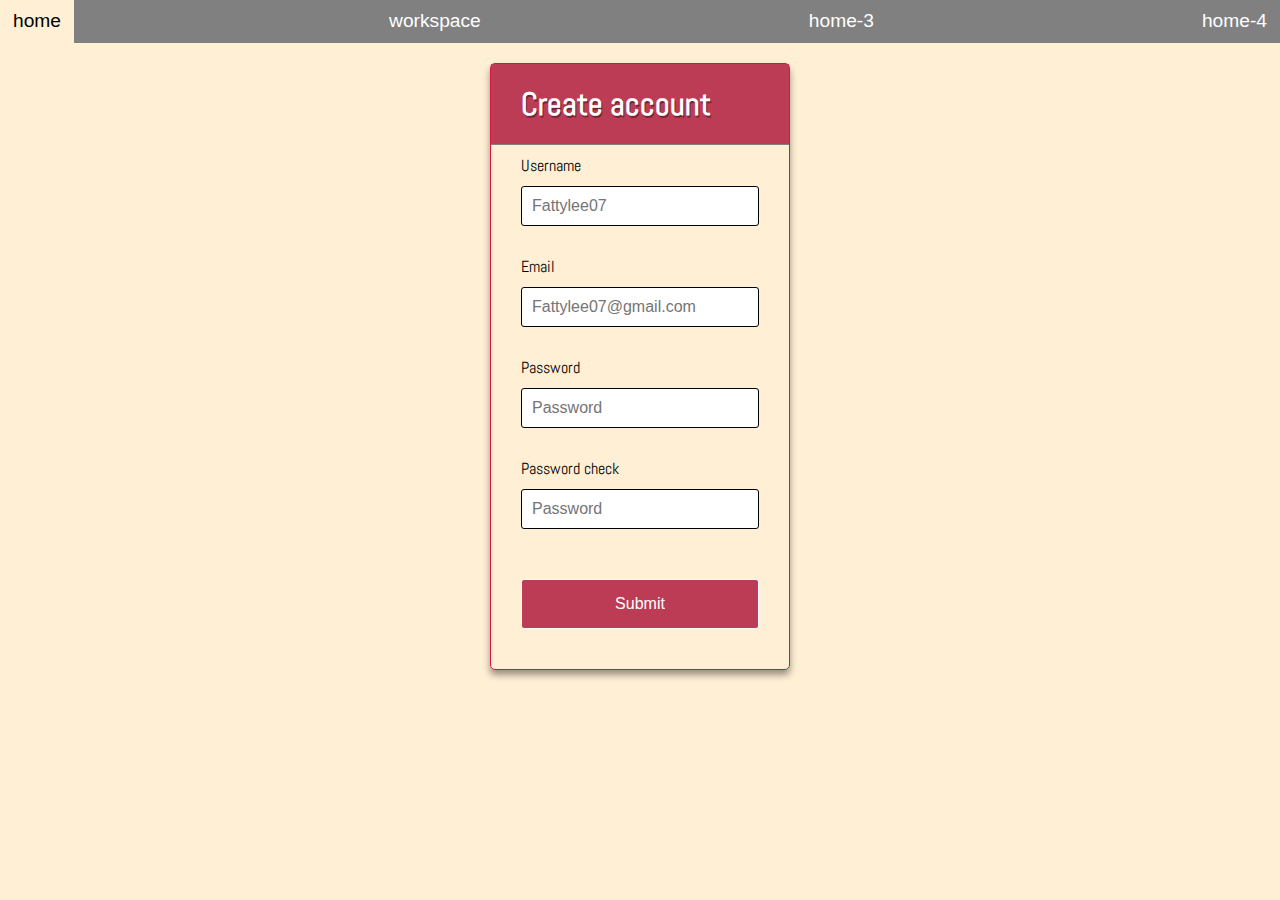
==== index.html @ ba5418db "fix flickering no js view" ====
<!DOCTYPE html>
<html lang="en">
  <head>
    <meta charset="UTF-8" />
    <meta name="viewport" content="width=device-width, initial-scale=1.0" />

    <title>Form Validation</title>
    <link rel="shortcut icon" href="./img/preview.png" />
    <!-- import fontawesome css library -->
    <link rel="stylesheet" href="./css/all.css" />
    <link rel="stylesheet" href="./css/style.css" type="text/css" />
    <style>
      .js-site {
        display: none;
      }
      .no-js {
        padding: 20px;
        text-align: center;
      }
      .no-js span {
        font-size: 50px;
        text-transform: uppercase;
        text-shadow: 0 5px 6px rgba(0, 0, 0, 0.3);
        color: greenyellow;
      }
    </style>
  </head>
  <body>
    <nav class="nav">
      <ul>
        <li class="active"><a href="/index.html">home</a></li>
        <li><a href="/workspace.html">workspace</a></li>
        <li><a href="#">home-3</a></li>
        <li><a href="#">home-4</a></li>
      </ul>
    </nav>
    <div class="container js-site">
      <div class="header">
        <h1>Create account</h1>
      </div>
      <form id="form" class="form">
        <div class="form-control">
          <label for="username">Username</label>
          <input type="text" id="username" placeholder="Fattylee07" />
          <i class="fas fa-check-circle"></i>
          <i class="fas fa-exclamation-circle"></i>
          <small>Error placeholder</small>
        </div>
        <div class="form-control">
          <label for="email">Email</label>
          <input type="email" id="email" placeholder="Fattylee07@gmail.com" />
          <i class="fas fa-check-circle"></i>
          <i class="fas fa-exclamation-circle"></i>
          <small>Not allowed to be blank</small>
        </div>
        <div class="form-control">
          <label for="password">Password</label>
          <input type="password" id="password" placeholder="Password" />
          <i class="fas fa-check-circle"></i>
          <i class="fas fa-exclamation-circle"></i>
          <small>Error placeholder</small>
        </div>
        <div class="form-control">
          <label for="password2">Password check</label>
          <input type="password" id="password2" placeholder="Password" />
          <i class="fas fa-check-circle"></i>
          <i class="fas fa-exclamation-circle"></i>
          <small>Error placeholder</small>
        </div>
        <div class="form-control">
          <input type="submit" value="submit" name="submit" />
        </div>
      </form>
      <div class="loader">
        <p>Processing...</p>
        <div><i class="fas fa-circle"></i></div>
      </div>
    </div>
    <div class="modal">
      <h2>Account created successfully!</h2>
      <p>To see more content <a href="#">Click here</a></p>
    </div>
    <script src="./js/main.js"></script>
    <div class="no-js">
      <h1>
        Oops..! No Javascript Enabled. please enable javascript
        <span>or</span> choose a different browser for best experience
      </h1>
    </div>
    <script>
      (function () {
        document.querySelector(".js-site").className = "container";
        document.querySelector(".no-js").className = "js-site no-js";
      })();
    </script>
  </body>
</html>
---- css/style.css ----
* {
  box-sizing: border-box;
}
:root {
  --theme-bgcolor: papayawhip;
  --theme-header: #bb3c54;
  --success-border: #679a19;
  --error-border: red;
}
@media screen and (max-width: 400px) {
  * {
    /* --theme-bgcolor: coral; */
    --theme-header: #bb3c54;
    --success-border: #679a19;
    --error-border: red;
  }
}
/* import a custom font (Abel) but change the name to fattylee */
@font-face {
  font-family: "fattylee";
  src: url(./Abel-Regular.ttf);
}

body {
  margin: 0;
  padding: 0;
  display: flex;
  justify-content: center;
  flex-direction: column;
  align-items: center;
  /* height: 100vh; */
  /* font-family: Arial, Helvetica, sans-serif; */
  font-family: Fattylee;
  background: var(--theme-bgcolor);
}
.nav {
  background: grey;
  width: 100%;
  margin-bottom: 20px;
}
.nav ul {
  list-style-type: none;
  padding: 0;
  margin: 0;
  display: flex;
  flex-direction: column;
  /* justify-content: space-between; */
}

.nav a {
  text-decoration: none;
  color: #fff;
  font-family: Arial, Helvetica, sans-serif;
  font-size: 1.2rem;
  display: block;
  padding: 10px 13px;
  border-bottom: 1px solid transparent;
}
nav a:hover,
nav li.active a {
  background: papayawhip;
  border-bottom: 1px solid gold;
  color: black;
}
.container {
  border: 1px solid crimson;
  width: 300px;
  box-shadow: 0 5px 7px rgba(0, 0, 0, 0.4);
  border-radius: 5px;
  position: relative;
}
.container.hide {
  display: none;
}
.header {
  padding: 20px 30px;
  background: var(--theme-header);
  border-bottom: 1px solid grey;
}
.header h1 {
  margin: 0;
  color: #fff;
  text-shadow: 1px 2px rgba(0, 0, 0, 0.4);
}

.form-control {
  padding: 20px 30px;
  padding-top: 10px;
  position: relative;
}
.form-control label {
  display: inline-block;
  margin-bottom: 10px;
}
.form-control input {
  display: block;
  width: 100%;
  padding: 10px;
  font-size: 16px;
  border-radius: 3px;
  border: 1px solid;
}
.form-control.success input {
  border-color: var(--success-border);
  outline-color: var(--success-border);
}
.form-control input:focus {
  border-color: black;
}
.form-control.error input {
  border-color: var(--error-border);
  outline-color: var(--error-border);
}
.form-control i {
  position: absolute;
  top: 50px;
  right: 40px;
  visibility: hidden;
}
.form-control.success i.fa-check-circle {
  color: var(--success-border);
  visibility: visible;
}
.form-control.error i.fa-exclamation-circle {
  color: var(--error-border);
  visibility: visible;
}
.form-control small {
  position: absolute;
  color: var(--error-border);
  visibility: hidden;
}
.form-control.error small {
  visibility: visible;
}

.form [type="submit"] {
  color: white;
  background: var(--theme-header);
  display: block;
  width: 100%;
  margin: 20px auto;
  padding: 15px;
  cursor: pointer;
  text-transform: capitalize;
}
.form [type="submit"]:hover {
  color: var(--theme-header);
  background: white;
}
/* Modal popup styling
 * */
.modal {
  text-align: center;
  display: none;
}
.modal.show {
  display: block;
}
.modal h2 {
  color: gold;
  font-size: 32px;
  text-shadow: 0 4px rgba(0, 0, 0, 0.4);
  text-transform: uppercase;
}
.modal p {
  font-size: 24px;
  color: maroon;
}
.modal a {
  text-decoration: none;
  text-transform: uppercase;
  color: white;
  background: var(--theme-header);
  display: inline-block;
  padding: 5px 10px;
  border-radius: 5px;
  box-shadow: 0 5px 7px rgba(0, 0, 0, 0.3);
  border-bottom: 3px solid maroon;
  transition: all 0.5s;
}
.modal a:hover {
  background: white;
  color: var(--theme-header);
}
.grid-box {
  display: flex;
  grid-template-columns: 1fr 2fr 3fr;
}

@media screen and (min-width: 768px) {
  .nav ul {
    flex-direction: row;
    justify-content: space-between;
  }
  nav a:hover,
  nav li.active a {
    background: papayawhip;
    border-color: transparent;
    color: black;
  }
  .nav {
  }
}

/*------------- LOADER -------------*/
.loader {
  background: #65560a;
  display: none;
  position: absolute;
  width: 80%;
  justify-content: space-between;
  bottom: 94px;
  left: 30px;
  padding: 10px 20px;
  color: white;
  animation-name: blink;
  animation-iteration-count: infinite;
  animation-duration: 0.8s;
  animation-timing-function: ease-in-out;
}

@keyframes blink {
  0% {
    opacity: 0;
  }
  50% {
    opacity: 1;
  }
  100% {
    opacity: 0;
  }
}
.loader p {
  margin: 0;
}
/*-------x------ LOADER ------x-------*/
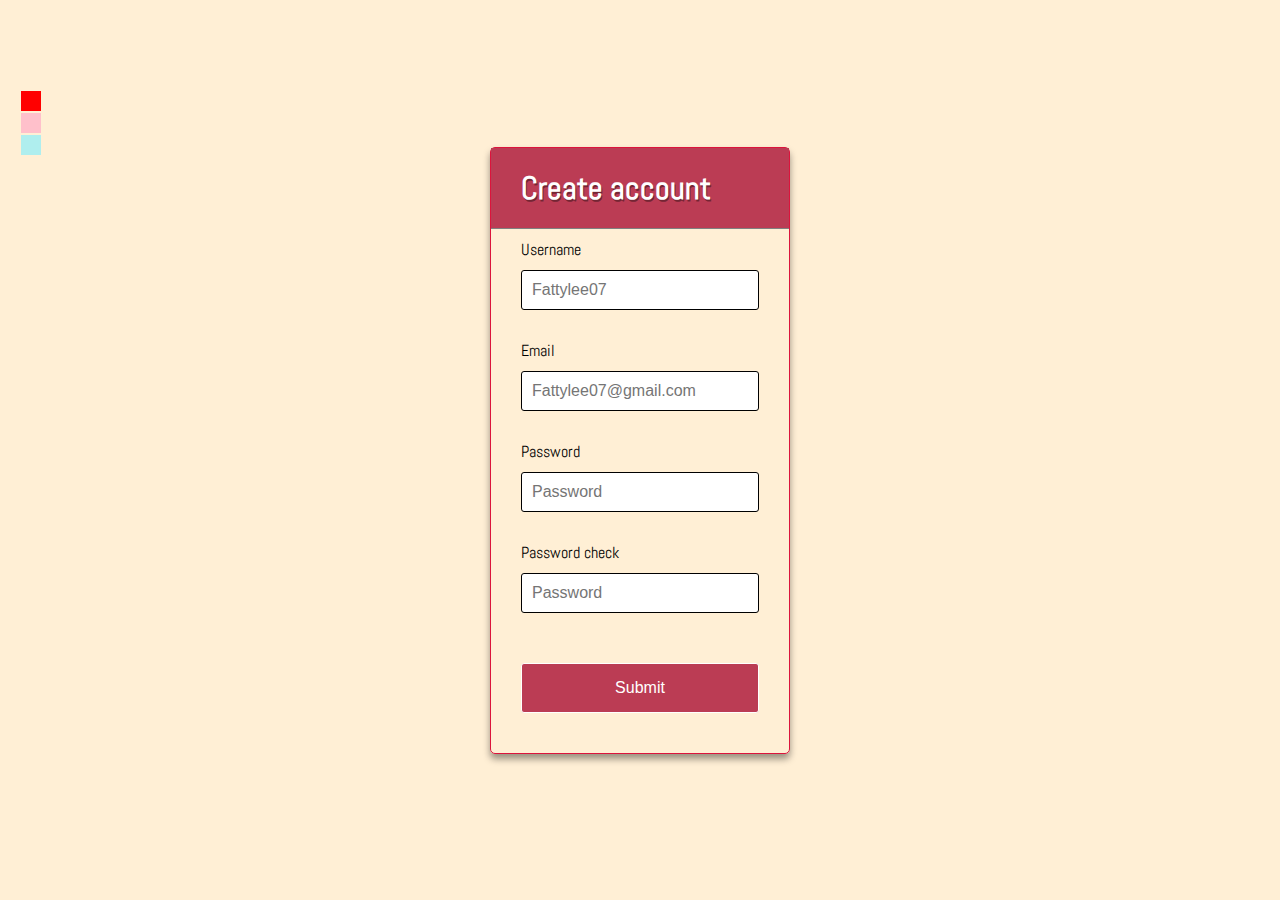
==== commit 75821e7a: "add predifined color palletes" ====
--- a/index.html
+++ b/index.html
@@ -9,32 +9,15 @@
     <!-- import fontawesome css library -->
     <link rel="stylesheet" href="./css/all.css" />
     <link rel="stylesheet" href="./css/style.css" type="text/css" />
-    <style>
-      .js-site {
-        display: none;
-      }
-      .no-js {
-        padding: 20px;
-        text-align: center;
-      }
-      .no-js span {
-        font-size: 50px;
-        text-transform: uppercase;
-        text-shadow: 0 5px 6px rgba(0, 0, 0, 0.3);
-        color: greenyellow;
-      }
-    </style>
   </head>
   <body>
-    <nav class="nav">
-      <ul>
-        <li class="active"><a href="/index.html">home</a></li>
-        <li><a href="/workspace.html">workspace</a></li>
-        <li><a href="#">home-3</a></li>
-        <li><a href="#">home-4</a></li>
-      </ul>
-    </nav>
     <div class="container js-site">
+      <div class="sidebar">
+        <span></span>
+        <span></span>
+        <span></span>
+        <span style="background: papayawhip;"></span>
+      </div>
       <div class="header">
         <h1>Create account</h1>
       </div>
--- a/css/style.css
+++ b/css/style.css
@@ -26,42 +26,13 @@
   padding: 0;
   display: flex;
   justify-content: center;
-  flex-direction: column;
   align-items: center;
-  /* height: 100vh; */
+  height: 100vh;
   /* font-family: Arial, Helvetica, sans-serif; */
   font-family: Fattylee;
   background: var(--theme-bgcolor);
 }
-.nav {
-  background: grey;
-  width: 100%;
-  margin-bottom: 20px;
-}
-.nav ul {
-  list-style-type: none;
-  padding: 0;
-  margin: 0;
-  display: flex;
-  flex-direction: column;
-  /* justify-content: space-between; */
-}
-
-.nav a {
-  text-decoration: none;
-  color: #fff;
-  font-family: Arial, Helvetica, sans-serif;
-  font-size: 1.2rem;
-  display: block;
-  padding: 10px 13px;
-  border-bottom: 1px solid transparent;
-}
-nav a:hover,
-nav li.active a {
-  background: papayawhip;
-  border-bottom: 1px solid gold;
-  color: black;
-}
+
 .container {
   border: 1px solid crimson;
   width: 300px;
@@ -143,6 +114,7 @@
   padding: 15px;
   cursor: pointer;
   text-transform: capitalize;
+  outline-color: var(--theme-header);
 }
 .form [type="submit"]:hover {
   color: var(--theme-header);
@@ -183,25 +155,6 @@
   background: white;
   color: var(--theme-header);
 }
-.grid-box {
-  display: flex;
-  grid-template-columns: 1fr 2fr 3fr;
-}
-
-@media screen and (min-width: 768px) {
-  .nav ul {
-    flex-direction: row;
-    justify-content: space-between;
-  }
-  nav a:hover,
-  nav li.active a {
-    background: papayawhip;
-    border-color: transparent;
-    color: black;
-  }
-  .nav {
-  }
-}
 
 /*------------- LOADER -------------*/
 .loader {
@@ -235,3 +188,60 @@
   margin: 0;
 }
 /*-------x------ LOADER ------x-------*/
+
+/*------- No js styling --------*/
+.js-site {
+  display: none;
+}
+.no-js {
+  padding: 20px;
+  text-align: center;
+}
+.no-js span {
+  font-size: 50px;
+  text-transform: uppercase;
+  text-shadow: 0 5px 6px rgba(0, 0, 0, 0.3);
+  color: greenyellow;
+}
+/*---x--- No js styling ----x---*/
+
+/*------- sidebar --------*/
+.sidebar {
+  position: fixed;
+  display: flex;
+  min-height: 70px;
+  top: 10vh;
+  left: 20px;
+  flex-direction: column;
+  align-items: center;
+  justify-content: space-between;
+  cursor: pointer;
+}
+.sidebar span {
+  background: red;
+  padding: 10px;
+  border: 1px var(--theme-bgcolor) solid;
+  transition: transform 0.4s;
+}
+.sidebar span:hover {
+  border-color: var(--theme-header);
+  transform: scale(1.2);
+}
+
+.sidebar span:nth-child(2) {
+  background: pink;
+}
+.sidebar span:nth-child(3) {
+  background: paleturquoise;
+}
+@media screen and (max-width: 378px) {
+  .sidebar {
+    flex-direction: row;
+    position: static;
+    min-height: 0;
+    margin-bottom: 10px;
+    border: 1px solid;
+    border-radius: 3px 3px 0 0;
+  }
+}
+/*---x--- sidebar ----x---*/
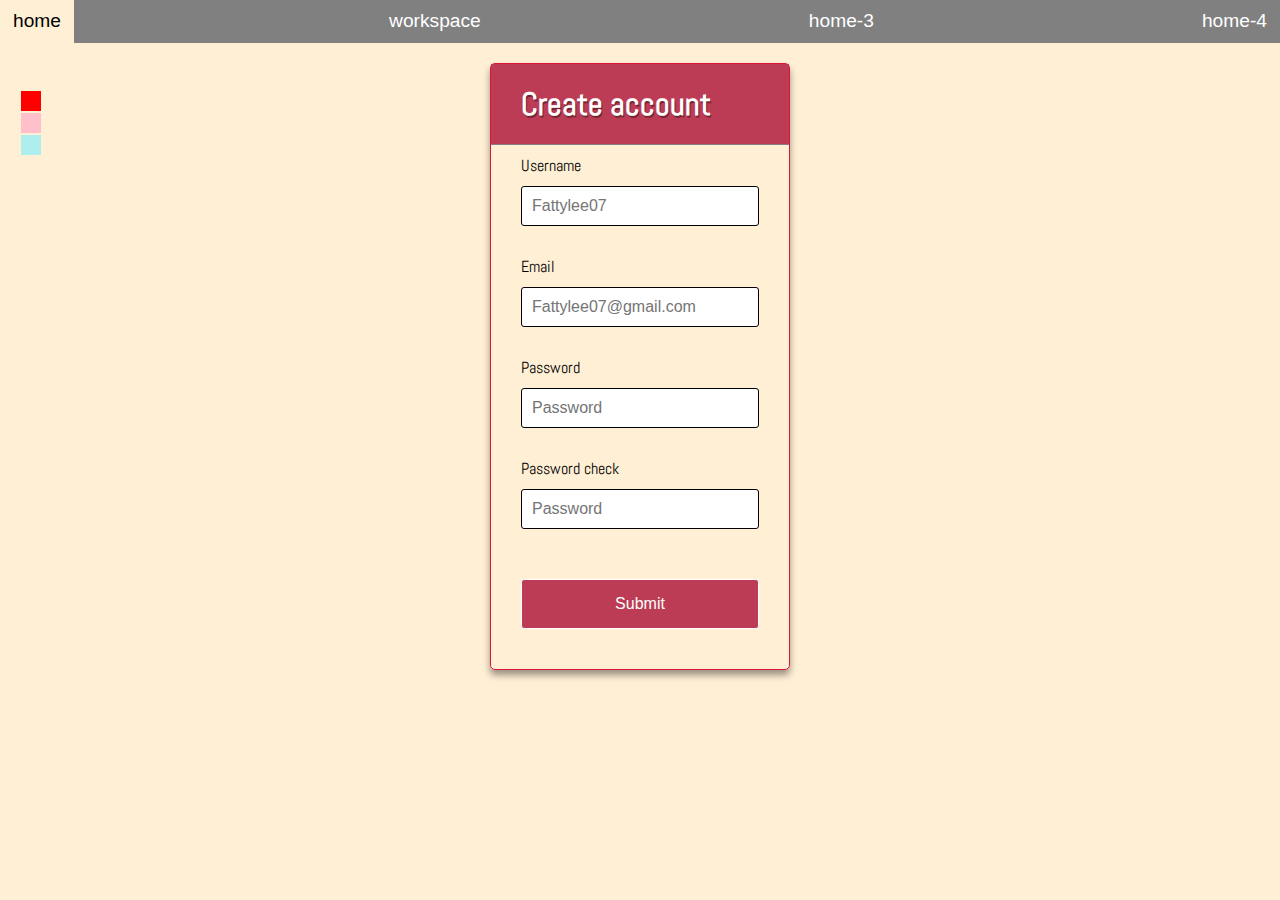
==== commit 209de99d: "add predifined color palletes" ====
--- a/index.html
+++ b/index.html
@@ -11,6 +11,14 @@
     <link rel="stylesheet" href="./css/style.css" type="text/css" />
   </head>
   <body>
+    <nav class="nav">
+      <ul>
+        <li class="active"><a href="/index.html">home</a></li>
+        <li><a href="/workspace.html">workspace</a></li>
+        <li><a href="#">home-3</a></li>
+        <li><a href="#">home-4</a></li>
+      </ul>
+    </nav>
     <div class="container js-site">
       <div class="sidebar">
         <span></span>
--- a/css/style.css
+++ b/css/style.css
@@ -26,13 +26,42 @@
   padding: 0;
   display: flex;
   justify-content: center;
+  flex-direction: column;
   align-items: center;
-  height: 100vh;
+  /* height: 100vh; */
   /* font-family: Arial, Helvetica, sans-serif; */
   font-family: Fattylee;
   background: var(--theme-bgcolor);
 }
-
+.nav {
+  background: grey;
+  width: 100%;
+  margin-bottom: 20px;
+}
+.nav ul {
+  list-style-type: none;
+  padding: 0;
+  margin: 0;
+  display: flex;
+  flex-direction: column;
+  /* justify-content: space-between; */
+}
+
+.nav a {
+  text-decoration: none;
+  color: #fff;
+  font-family: Arial, Helvetica, sans-serif;
+  font-size: 1.2rem;
+  display: block;
+  padding: 10px 13px;
+  border-bottom: 1px solid transparent;
+}
+nav a:hover,
+nav li.active a {
+  background: papayawhip;
+  border-bottom: 1px solid gold;
+  color: black;
+}
 .container {
   border: 1px solid crimson;
   width: 300px;
@@ -155,6 +184,25 @@
   background: white;
   color: var(--theme-header);
 }
+.grid-box {
+  display: flex;
+  grid-template-columns: 1fr 2fr 3fr;
+}
+
+@media screen and (min-width: 768px) {
+  .nav ul {
+    flex-direction: row;
+    justify-content: space-between;
+  }
+  nav a:hover,
+  nav li.active a {
+    background: papayawhip;
+    border-color: transparent;
+    color: black;
+  }
+  .nav {
+  }
+}
 
 /*------------- LOADER -------------*/
 .loader {
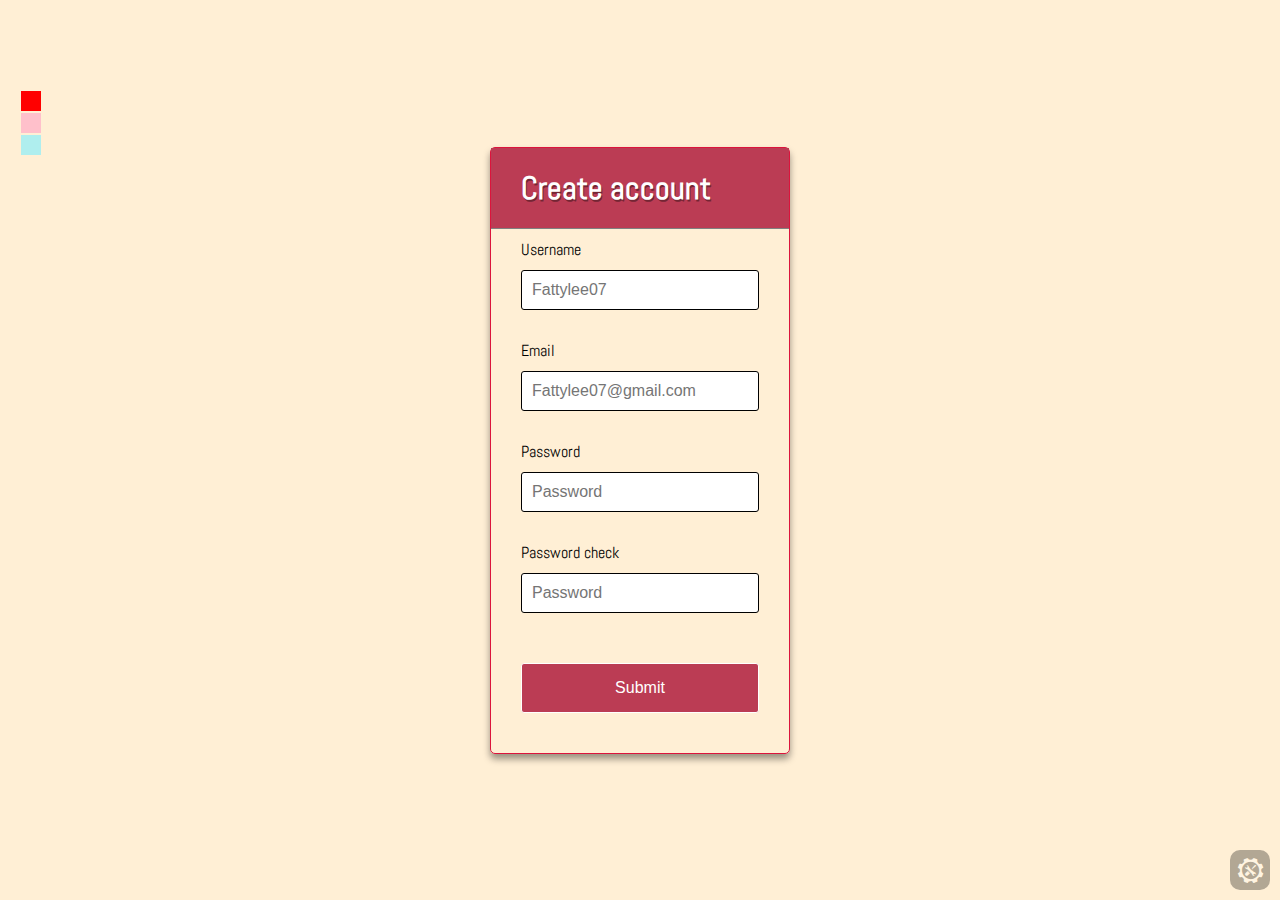
==== commit fe2fb388: "merge master in develop and fix conflicts" ====
--- a/index.html
+++ b/index.html
@@ -4,21 +4,25 @@
     <meta charset="UTF-8" />
     <meta name="viewport" content="width=device-width, initial-scale=1.0" />
 
-    <title>Form Validation</title>
+    <title>Fattylee Form Validation</title>
     <link rel="shortcut icon" href="./img/preview.png" />
     <!-- import fontawesome css library -->
     <link rel="stylesheet" href="./css/all.css" />
     <link rel="stylesheet" href="./css/style.css" type="text/css" />
+    <script src="/js/eruda.js"></script>
+    <script>
+      eruda.init();
+    </script>
+    <script src="/js/eruda-code.js"></script>
+    <script>
+      eruda.add(erudaCode);
+    </script>
+    <script src="/js/eruda-dom.js"></script>
+    <script>
+      eruda.add(erudaDom);
+    </script>
   </head>
   <body>
-    <nav class="nav">
-      <ul>
-        <li class="active"><a href="/index.html">home</a></li>
-        <li><a href="/workspace.html">workspace</a></li>
-        <li><a href="#">home-3</a></li>
-        <li><a href="#">home-4</a></li>
-      </ul>
-    </nav>
     <div class="container js-site">
       <div class="sidebar">
         <span></span>
--- a/css/style.css
+++ b/css/style.css
@@ -26,42 +26,13 @@
   padding: 0;
   display: flex;
   justify-content: center;
-  flex-direction: column;
   align-items: center;
-  /* height: 100vh; */
+  height: 100vh;
   /* font-family: Arial, Helvetica, sans-serif; */
   font-family: Fattylee;
   background: var(--theme-bgcolor);
 }
-.nav {
-  background: grey;
-  width: 100%;
-  margin-bottom: 20px;
-}
-.nav ul {
-  list-style-type: none;
-  padding: 0;
-  margin: 0;
-  display: flex;
-  flex-direction: column;
-  /* justify-content: space-between; */
-}
-
-.nav a {
-  text-decoration: none;
-  color: #fff;
-  font-family: Arial, Helvetica, sans-serif;
-  font-size: 1.2rem;
-  display: block;
-  padding: 10px 13px;
-  border-bottom: 1px solid transparent;
-}
-nav a:hover,
-nav li.active a {
-  background: papayawhip;
-  border-bottom: 1px solid gold;
-  color: black;
-}
+
 .container {
   border: 1px solid crimson;
   width: 300px;
@@ -184,25 +155,6 @@
   background: white;
   color: var(--theme-header);
 }
-.grid-box {
-  display: flex;
-  grid-template-columns: 1fr 2fr 3fr;
-}
-
-@media screen and (min-width: 768px) {
-  .nav ul {
-    flex-direction: row;
-    justify-content: space-between;
-  }
-  nav a:hover,
-  nav li.active a {
-    background: papayawhip;
-    border-color: transparent;
-    color: black;
-  }
-  .nav {
-  }
-}
 
 /*------------- LOADER -------------*/
 .loader {
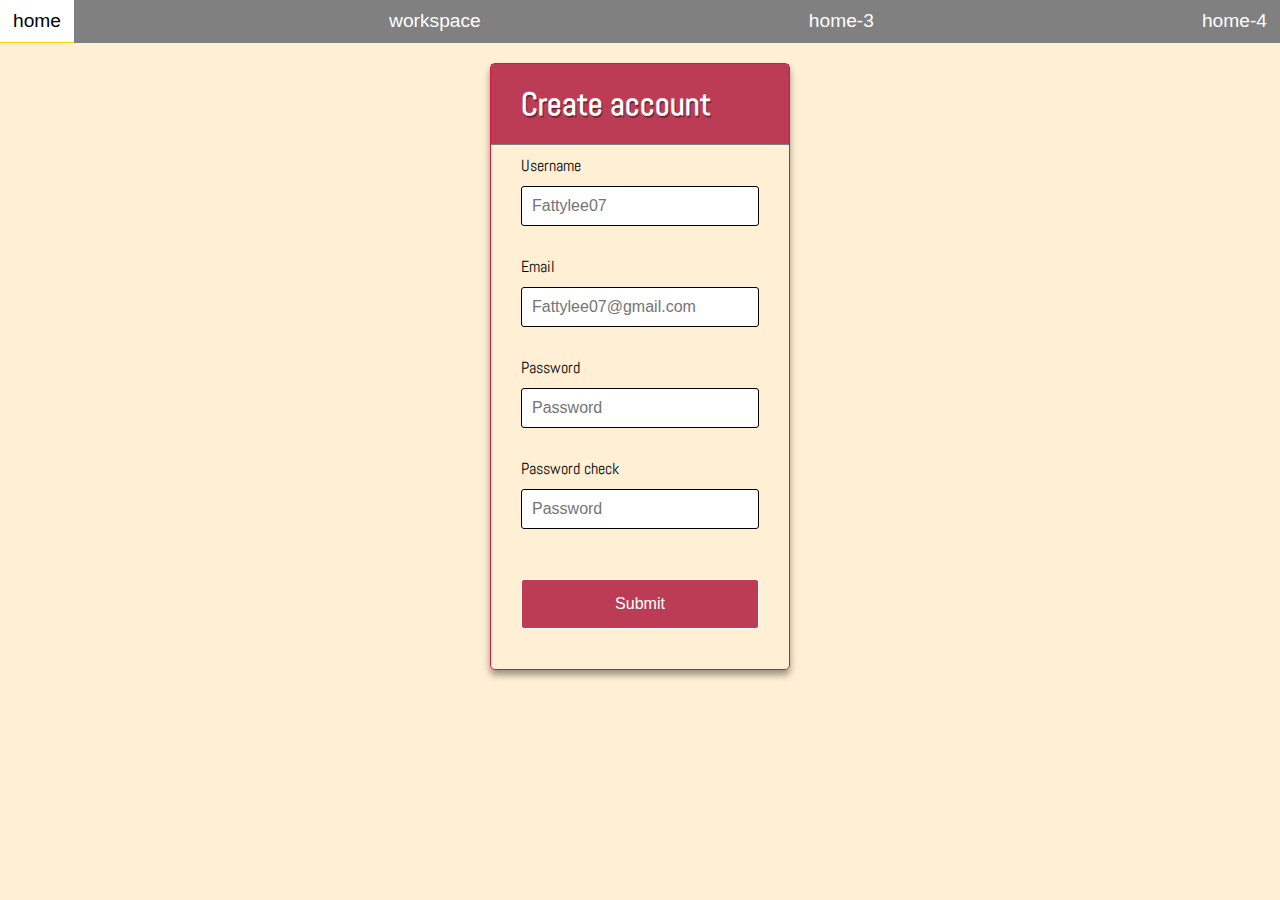
==== commit 3f6a944d: "add navbar and workspace.html" ====
--- a/index.html
+++ b/index.html
@@ -4,32 +4,43 @@
     <meta charset="UTF-8" />
     <meta name="viewport" content="width=device-width, initial-scale=1.0" />
 
-    <title>Fattylee Form Validation</title>
+    <title>Form Validation</title>
     <link rel="shortcut icon" href="./img/preview.png" />
     <!-- import fontawesome css library -->
     <link rel="stylesheet" href="./css/all.css" />
     <link rel="stylesheet" href="./css/style.css" type="text/css" />
-    <script src="/js/eruda.js"></script>
+    <style>
+      .js-site {
+        display: none;
+      }
+      .no-js {
+        padding: 20px;
+        text-align: center;
+      }
+      .no-js span {
+        font-size: 50px;
+        text-transform: uppercase;
+        text-shadow: 0 5px 6px rgba(0, 0, 0, 0.3);
+        color: greenyellow;
+      }
+    </style>
     <script>
-      eruda.init();
-    </script>
-    <script src="/js/eruda-code.js"></script>
-    <script>
-      eruda.add(erudaCode);
-    </script>
-    <script src="/js/eruda-dom.js"></script>
-    <script>
-      eruda.add(erudaDom);
+      window.onload = function () {
+        document.querySelector(".js-site").className = "container";
+        document.querySelector(".no-js").className = "js-site no-js";
+      };
     </script>
   </head>
   <body>
+    <nav class="nav">
+      <ul>
+        <li class="active"><a href="/index.html">home</a></li>
+        <li><a href="/workspace.html">workspace</a></li>
+        <li><a href="#">home-3</a></li>
+        <li><a href="#">home-4</a></li>
+      </ul>
+    </nav>
     <div class="container js-site">
-      <div class="sidebar">
-        <span></span>
-        <span></span>
-        <span></span>
-        <span style="background: papayawhip;"></span>
-      </div>
       <div class="header">
         <h1>Create account</h1>
       </div>
@@ -66,10 +77,6 @@
           <input type="submit" value="submit" name="submit" />
         </div>
       </form>
-      <div class="loader">
-        <p>Processing...</p>
-        <div><i class="fas fa-circle"></i></div>
-      </div>
     </div>
     <div class="modal">
       <h2>Account created successfully!</h2>
@@ -82,11 +89,5 @@
         <span>or</span> choose a different browser for best experience
       </h1>
     </div>
-    <script>
-      (function () {
-        document.querySelector(".js-site").className = "container";
-        document.querySelector(".no-js").className = "js-site no-js";
-      })();
-    </script>
   </body>
 </html>
--- a/css/style.css
+++ b/css/style.css
@@ -1,51 +1,68 @@
 * {
   box-sizing: border-box;
-}
-:root {
-  --theme-bgcolor: papayawhip;
-  --theme-header: #bb3c54;
-  --success-border: #679a19;
-  --error-border: red;
-}
-@media screen and (max-width: 400px) {
-  * {
-    /* --theme-bgcolor: coral; */
-    --theme-header: #bb3c54;
-    --success-border: #679a19;
-    --error-border: red;
-  }
 }
 /* import a custom font (Abel) but change the name to fattylee */
 @font-face {
   font-family: "fattylee";
   src: url(./Abel-Regular.ttf);
 }
-
+/*
+ * successColor=#679a19
+ * backgroundButton=#bb3c54
+ * */
 body {
   margin: 0;
   padding: 0;
   display: flex;
   justify-content: center;
+  flex-direction: column;
   align-items: center;
-  height: 100vh;
+  /* height: 100vh; */
   /* font-family: Arial, Helvetica, sans-serif; */
   font-family: Fattylee;
-  background: var(--theme-bgcolor);
+  background: papayawhip;
+}
+.nav{
+background: grey;
+width: 100%;
+margin-bottom: 20px;
+}
+.nav ul{
+list-style-type:none;
+padding: 0;
+margin: 0;
+display: flex;
+flex-direction: column;
+/* justify-content: space-between; */
 }
 
+.nav a{
+text-decoration: none;
+color: #fff;
+font-family: Arial, Helvetica, sans-serif;
+font-size: 1.2rem;
+display: block;
+padding: 10px 13px;
+border-bottom: 1px solid transparent;
+}
+nav a:hover, nav li.active a{
+background: white;
+border-bottom: 1px solid gold;
+color: black;
+
+}
 .container {
   border: 1px solid crimson;
   width: 300px;
   box-shadow: 0 5px 7px rgba(0, 0, 0, 0.4);
   border-radius: 5px;
-  position: relative;
 }
 .container.hide {
   display: none;
 }
 .header {
   padding: 20px 30px;
-  background: var(--theme-header);
+  background: #bb3c54;
   border-bottom: 1px solid grey;
 }
 .header h1 {
@@ -72,15 +89,15 @@
   border: 1px solid;
 }
 .form-control.success input {
-  border-color: var(--success-border);
-  outline-color: var(--success-border);
+  border-color: #679a19;
+  outline-color: #679a19;
 }
 .form-control input:focus {
   border-color: black;
 }
 .form-control.error input {
-  border-color: var(--error-border);
-  outline-color: var(--error-border);
+  border-color: red;
+  outline-color: red;
 }
 .form-control i {
   position: absolute;
@@ -89,16 +106,16 @@
   visibility: hidden;
 }
 .form-control.success i.fa-check-circle {
-  color: var(--success-border);
+  color: #679a19;
   visibility: visible;
 }
 .form-control.error i.fa-exclamation-circle {
-  color: var(--error-border);
+  color: red;
   visibility: visible;
 }
 .form-control small {
   position: absolute;
-  color: var(--error-border);
+  color: red;
   visibility: hidden;
 }
 .form-control.error small {
@@ -107,17 +124,16 @@
 
 .form [type="submit"] {
   color: white;
-  background: var(--theme-header);
+  background: #bb3c54;
   display: block;
   width: 100%;
   margin: 20px auto;
   padding: 15px;
   cursor: pointer;
   text-transform: capitalize;
-  outline-color: var(--theme-header);
 }
 .form [type="submit"]:hover {
-  color: var(--theme-header);
+  color: #bb3c54;
   background: white;
 }
 /* Modal popup styling
@@ -143,7 +159,7 @@
   text-decoration: none;
   text-transform: uppercase;
   color: white;
-  background: var(--theme-header);
+  background: #bb3c54;
   display: inline-block;
   padding: 5px 10px;
   border-radius: 5px;
@@ -153,95 +169,20 @@
 }
 .modal a:hover {
   background: white;
-  color: var(--theme-header);
+  color: #bb3c54;
+}
+.grid-box{
+display: flex;
+grid-template-columns: 1fr 2fr 3fr;
 }
 
-/*------------- LOADER -------------*/
-.loader {
-  background: #65560a;
-  display: none;
-  position: absolute;
-  width: 80%;
+@media screen and (min-width: 768px){
+
+.nav ul{
+  flex-direction: row;
   justify-content: space-between;
-  bottom: 94px;
-  left: 30px;
-  padding: 10px 20px;
-  color: white;
-  animation-name: blink;
-  animation-iteration-count: infinite;
-  animation-duration: 0.8s;
-  animation-timing-function: ease-in-out;
 }
-
-@keyframes blink {
-  0% {
-    opacity: 0;
-  }
-  50% {
-    opacity: 1;
-  }
-  100% {
-    opacity: 0;
-  }
+.nav a{
+border: none;
 }
-.loader p {
-  margin: 0;
 }
-/*-------x------ LOADER ------x-------*/
-
-/*------- No js styling --------*/
-.js-site {
-  display: none;
-}
-.no-js {
-  padding: 20px;
-  text-align: center;
-}
-.no-js span {
-  font-size: 50px;
-  text-transform: uppercase;
-  text-shadow: 0 5px 6px rgba(0, 0, 0, 0.3);
-  color: greenyellow;
-}
-/*---x--- No js styling ----x---*/
-
-/*------- sidebar --------*/
-.sidebar {
-  position: fixed;
-  display: flex;
-  min-height: 70px;
-  top: 10vh;
-  left: 20px;
-  flex-direction: column;
-  align-items: center;
-  justify-content: space-between;
-  cursor: pointer;
-}
-.sidebar span {
-  background: red;
-  padding: 10px;
-  border: 1px var(--theme-bgcolor) solid;
-  transition: transform 0.4s;
-}
-.sidebar span:hover {
-  border-color: var(--theme-header);
-  transform: scale(1.2);
-}
-
-.sidebar span:nth-child(2) {
-  background: pink;
-}
-.sidebar span:nth-child(3) {
-  background: paleturquoise;
-}
-@media screen and (max-width: 378px) {
-  .sidebar {
-    flex-direction: row;
-    position: static;
-    min-height: 0;
-    margin-bottom: 10px;
-    border: 1px solid;
-    border-radius: 3px 3px 0 0;
-  }
-}
-/*---x--- sidebar ----x---*/
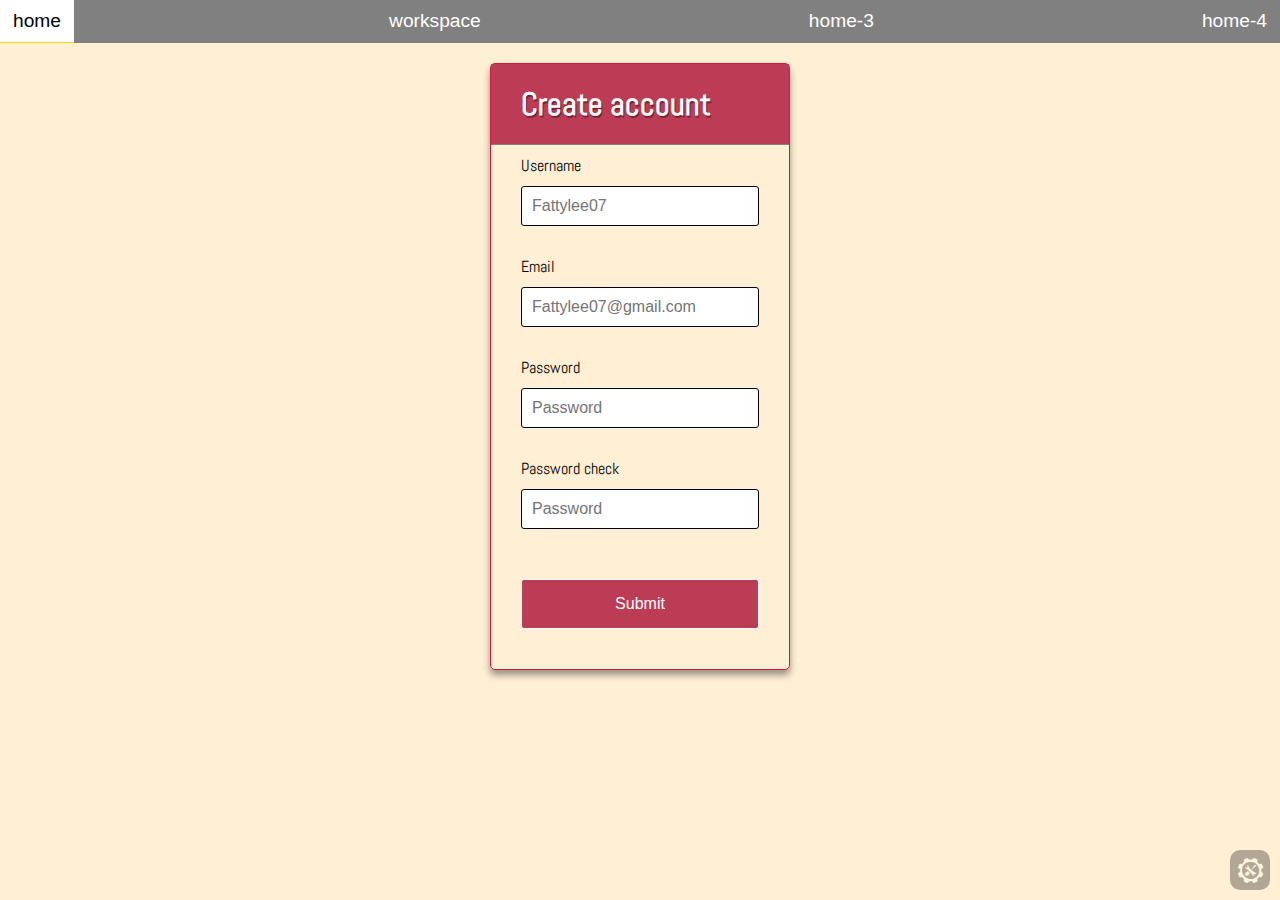
==== commit 9b4a527d: "Merge branch 'nav' into develop" ====
--- a/index.html
+++ b/index.html
@@ -4,7 +4,7 @@
     <meta charset="UTF-8" />
     <meta name="viewport" content="width=device-width, initial-scale=1.0" />
 
-    <title>Form Validation</title>
+    <title>Fattylee Form Validation</title>
     <link rel="shortcut icon" href="./img/preview.png" />
     <!-- import fontawesome css library -->
     <link rel="stylesheet" href="./css/all.css" />
@@ -24,6 +24,18 @@
         color: greenyellow;
       }
     </style>
+    <script src="/js/eruda.js"></script>
+    <script>
+      eruda.init();
+    </script>
+    <script src="/js/eruda-code.js"></script>
+    <script>
+      eruda.add(erudaCode);
+    </script>
+    <script src="/js/eruda-dom.js"></script>
+    <script>
+      eruda.add(erudaDom);
+    </script>
     <script>
       window.onload = function () {
         document.querySelector(".js-site").className = "container";
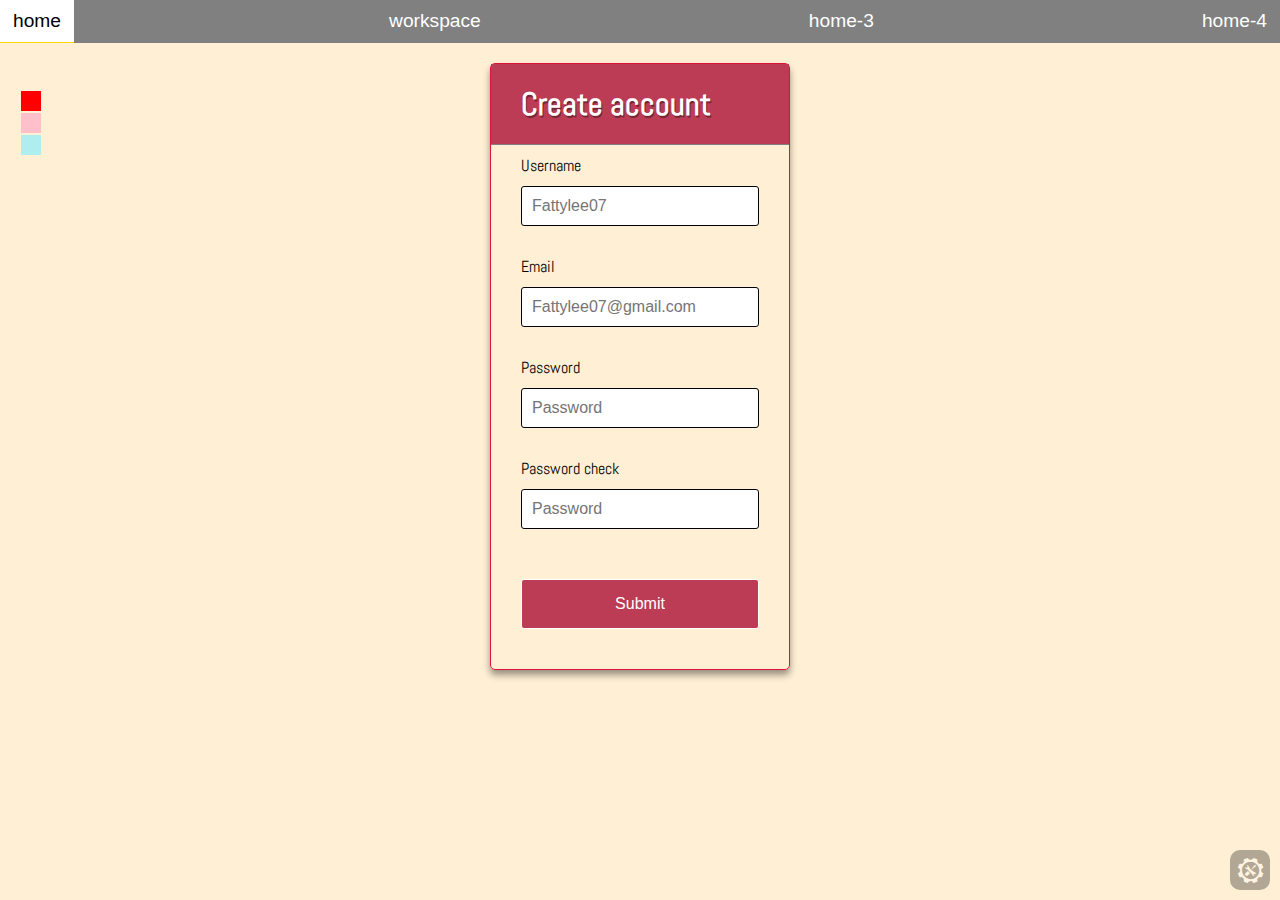
==== commit e0971602: "fix gl origin develop conflict" ====
--- a/index.html
+++ b/index.html
@@ -9,21 +9,6 @@
     <!-- import fontawesome css library -->
     <link rel="stylesheet" href="./css/all.css" />
     <link rel="stylesheet" href="./css/style.css" type="text/css" />
-    <style>
-      .js-site {
-        display: none;
-      }
-      .no-js {
-        padding: 20px;
-        text-align: center;
-      }
-      .no-js span {
-        font-size: 50px;
-        text-transform: uppercase;
-        text-shadow: 0 5px 6px rgba(0, 0, 0, 0.3);
-        color: greenyellow;
-      }
-    </style>
     <script src="/js/eruda.js"></script>
     <script>
       eruda.init();
@@ -36,12 +21,6 @@
     <script>
       eruda.add(erudaDom);
     </script>
-    <script>
-      window.onload = function () {
-        document.querySelector(".js-site").className = "container";
-        document.querySelector(".no-js").className = "js-site no-js";
-      };
-    </script>
   </head>
   <body>
     <nav class="nav">
@@ -53,6 +32,12 @@
       </ul>
     </nav>
     <div class="container js-site">
+      <div class="sidebar">
+        <span></span>
+        <span></span>
+        <span></span>
+        <span style="background: papayawhip;"></span>
+      </div>
       <div class="header">
         <h1>Create account</h1>
       </div>
@@ -89,6 +74,10 @@
           <input type="submit" value="submit" name="submit" />
         </div>
       </form>
+      <div class="loader">
+        <p>Processing...</p>
+        <div><i class="fas fa-circle"></i></div>
+      </div>
     </div>
     <div class="modal">
       <h2>Account created successfully!</h2>
@@ -101,5 +90,11 @@
         <span>or</span> choose a different browser for best experience
       </h1>
     </div>
+    <script>
+      (function () {
+        document.querySelector(".js-site").className = "container";
+        document.querySelector(".no-js").className = "js-site no-js";
+      })();
+    </script>
   </body>
 </html>
--- a/css/style.css
+++ b/css/style.css
@@ -1,15 +1,26 @@
 * {
   box-sizing: border-box;
+}
+:root {
+  --theme-bgcolor: papayawhip;
+  --theme-header: #bb3c54;
+  --success-border: #679a19;
+  --error-border: red;
+}
+@media screen and (max-width: 400px) {
+  * {
+    /* --theme-bgcolor: coral; */
+    --theme-header: #bb3c54;
+    --success-border: #679a19;
+    --error-border: red;
+  }
 }
 /* import a custom font (Abel) but change the name to fattylee */
 @font-face {
   font-family: "fattylee";
   src: url(./Abel-Regular.ttf);
 }
-/*
- * successColor=#679a19
- * backgroundButton=#bb3c54
- * */
+
 body {
   margin: 0;
   padding: 0;
@@ -20,7 +31,7 @@
   /* height: 100vh; */
   /* font-family: Arial, Helvetica, sans-serif; */
   font-family: Fattylee;
-  background: papayawhip;
+  background: var(--theme-bgcolor);
 }
 .nav{
 background: grey;
@@ -56,13 +67,14 @@
   width: 300px;
   box-shadow: 0 5px 7px rgba(0, 0, 0, 0.4);
   border-radius: 5px;
+  position: relative;
 }
 .container.hide {
   display: none;
 }
 .header {
   padding: 20px 30px;
-  background: #bb3c54;
+  background: var(--theme-header);
   border-bottom: 1px solid grey;
 }
 .header h1 {
@@ -89,15 +101,15 @@
   border: 1px solid;
 }
 .form-control.success input {
-  border-color: #679a19;
-  outline-color: #679a19;
+  border-color: var(--success-border);
+  outline-color: var(--success-border);
 }
 .form-control input:focus {
   border-color: black;
 }
 .form-control.error input {
-  border-color: red;
-  outline-color: red;
+  border-color: var(--error-border);
+  outline-color: var(--error-border);
 }
 .form-control i {
   position: absolute;
@@ -106,16 +118,16 @@
   visibility: hidden;
 }
 .form-control.success i.fa-check-circle {
-  color: #679a19;
+  color: var(--success-border);
   visibility: visible;
 }
 .form-control.error i.fa-exclamation-circle {
-  color: red;
+  color: var(--error-border);
   visibility: visible;
 }
 .form-control small {
   position: absolute;
-  color: red;
+  color: var(--error-border);
   visibility: hidden;
 }
 .form-control.error small {
@@ -124,16 +136,17 @@
 
 .form [type="submit"] {
   color: white;
-  background: #bb3c54;
+  background: var(--theme-header);
   display: block;
   width: 100%;
   margin: 20px auto;
   padding: 15px;
   cursor: pointer;
   text-transform: capitalize;
+  outline-color: var(--theme-header);
 }
 .form [type="submit"]:hover {
-  color: #bb3c54;
+  color: var(--theme-header);
   background: white;
 }
 /* Modal popup styling
@@ -159,7 +172,7 @@
   text-decoration: none;
   text-transform: uppercase;
   color: white;
-  background: #bb3c54;
+  background: var(--theme-header);
   display: inline-block;
   padding: 5px 10px;
   border-radius: 5px;
@@ -169,7 +182,69 @@
 }
 .modal a:hover {
   background: white;
-  color: #bb3c54;
+  color: var(--theme-header);
+}
+
+/*------------- LOADER -------------*/
+.loader {
+  background: #65560a;
+  display: none;
+  position: absolute;
+  width: 80%;
+  justify-content: space-between;
+  bottom: 94px;
+  left: 30px;
+  padding: 10px 20px;
+  color: white;
+  animation-name: blink;
+  animation-iteration-count: infinite;
+  animation-duration: 0.8s;
+  animation-timing-function: ease-in-out;
+}
+
+@keyframes blink {
+  0% {
+    opacity: 0;
+  }
+  50% {
+    opacity: 1;
+  }
+  100% {
+    opacity: 0;
+  }
+}
+.loader p {
+  margin: 0;
+}
+/*-------x------ LOADER ------x-------*/
+
+/*------- No js styling --------*/
+.js-site {
+  display: none;
+}
+.no-js {
+  padding: 20px;
+  text-align: center;
+}
+.no-js span {
+  font-size: 50px;
+  text-transform: uppercase;
+  text-shadow: 0 5px 6px rgba(0, 0, 0, 0.3);
+  color: greenyellow;
+}
+/*---x--- No js styling ----x---*/
+
+/*------- sidebar --------*/
+.sidebar {
+  position: fixed;
+  display: flex;
+  min-height: 70px;
+  top: 10vh;
+  left: 20px;
+  flex-direction: column;
+  align-items: center;
+  justify-content: space-between;
+  cursor: pointer;
 }
 .grid-box{
 display: flex;
@@ -186,3 +261,31 @@
 border: none;
 }
 }
+.sidebar span {
+  background: red;
+  padding: 10px;
+  border: 1px var(--theme-bgcolor) solid;
+  transition: transform 0.4s;
+}
+.sidebar span:hover {
+  border-color: var(--theme-header);
+  transform: scale(1.2);
+}
+
+.sidebar span:nth-child(2) {
+  background: pink;
+}
+.sidebar span:nth-child(3) {
+  background: paleturquoise;
+}
+@media screen and (max-width: 378px) {
+  .sidebar {
+    flex-direction: row;
+    position: static;
+    min-height: 0;
+    margin-bottom: 10px;
+    border: 1px solid;
+    border-radius: 3px 3px 0 0;
+  }
+}
+/*---x--- sidebar ----x---*/
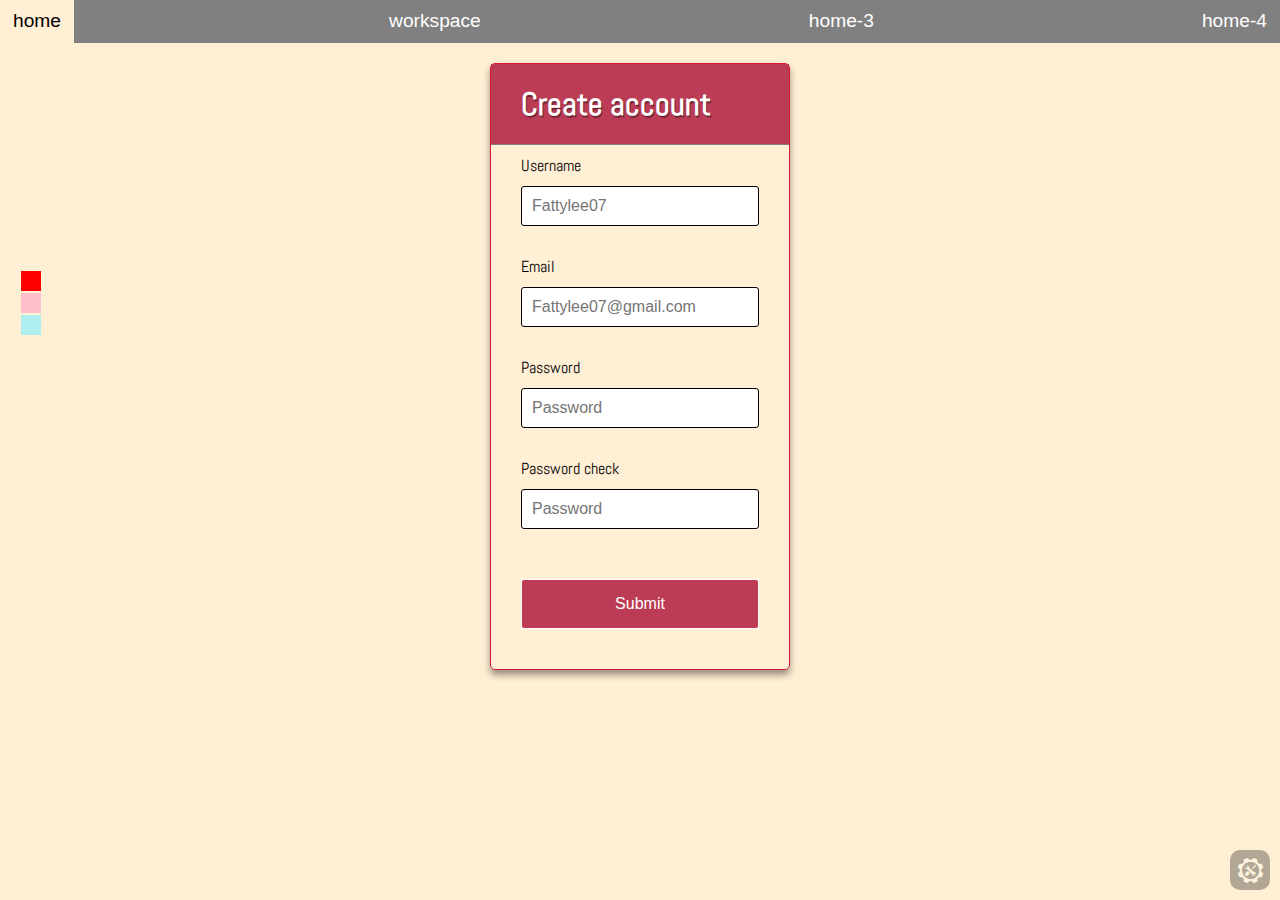
==== commit f9cc0b0b: "optimize no-js detection" ====
--- a/index.html
+++ b/index.html
@@ -23,78 +23,78 @@
     </script>
   </head>
   <body>
-    <nav class="nav">
-      <ul>
-        <li class="active"><a href="/index.html">home</a></li>
-        <li><a href="/workspace.html">workspace</a></li>
-        <li><a href="#">home-3</a></li>
-        <li><a href="#">home-4</a></li>
-      </ul>
-    </nav>
-    <div class="container js-site">
-      <div class="sidebar">
-        <span></span>
-        <span></span>
-        <span></span>
-        <span style="background: papayawhip;"></span>
+    <!-- <div class="wrapper "> -->
+      <nav class="nav">
+        <ul>
+          <li class="active"><a href="/index.html">home</a></li>
+          <li><a href="/workspace.html">workspace</a></li>
+          <li><a href="#">home-3</a></li>
+          <li><a href="#">home-4</a></li>
+        </ul>
+      </nav>
+      <noscript class='no-js'>
+      <style>
+        .hidePage {
+          display: none;
+        }
+      </style>
+        <h1>
+          Oops..! No Javascript Enabled. please enable javascript
+          <span>or</span> choose a different browser for best experience
+        </h1>
+    </noscript>
+      <div class="container hidePage">
+        <div class="sidebar">
+          <span></span>
+          <span></span>
+          <span></span>
+          <span style="background: papayawhip;"></span>
+        </div>
+        <div class="header">
+          <h1>Create account</h1>
+        </div>
+        <form id="form" class="form">
+          <div class="form-control">
+            <label for="username">Username</label>
+            <input type="text" id="username" placeholder="Fattylee07" />
+            <i class="fas fa-check-circle"></i>
+            <i class="fas fa-exclamation-circle"></i>
+            <small>Error placeholder</small>
+          </div>
+          <div class="form-control">
+            <label for="email">Email</label>
+            <input type="email" id="email" placeholder="Fattylee07@gmail.com" />
+            <i class="fas fa-check-circle"></i>
+            <i class="fas fa-exclamation-circle"></i>
+            <small>Not allowed to be blank</small>
+          </div>
+          <div class="form-control">
+            <label for="password">Password</label>
+            <input type="password" id="password" placeholder="Password" />
+            <i class="fas fa-check-circle"></i>
+            <i class="fas fa-exclamation-circle"></i>
+            <small>Error placeholder</small>
+          </div>
+          <div class="form-control">
+            <label for="password2">Password check</label>
+            <input type="password" id="password2" placeholder="Password" />
+            <i class="fas fa-check-circle"></i>
+            <i class="fas fa-exclamation-circle"></i>
+            <small>Error placeholder</small>
+          </div>
+          <div class="form-control">
+            <input type="submit" value="submit" name="submit" />
+          </div>
+        </form>
+        <div class="loader">
+          <p>Processing...</p>
+          <div><i class="fas fa-circle"></i></div>
+        </div>
+
+      <div class="modal">
+        <h2>Account created successfully!</h2>
+        <p>To see more content <a href="#">Click here</a></p>
       </div>
-      <div class="header">
-        <h1>Create account</h1>
-      </div>
-      <form id="form" class="form">
-        <div class="form-control">
-          <label for="username">Username</label>
-          <input type="text" id="username" placeholder="Fattylee07" />
-          <i class="fas fa-check-circle"></i>
-          <i class="fas fa-exclamation-circle"></i>
-          <small>Error placeholder</small>
-        </div>
-        <div class="form-control">
-          <label for="email">Email</label>
-          <input type="email" id="email" placeholder="Fattylee07@gmail.com" />
-          <i class="fas fa-check-circle"></i>
-          <i class="fas fa-exclamation-circle"></i>
-          <small>Not allowed to be blank</small>
-        </div>
-        <div class="form-control">
-          <label for="password">Password</label>
-          <input type="password" id="password" placeholder="Password" />
-          <i class="fas fa-check-circle"></i>
-          <i class="fas fa-exclamation-circle"></i>
-          <small>Error placeholder</small>
-        </div>
-        <div class="form-control">
-          <label for="password2">Password check</label>
-          <input type="password" id="password2" placeholder="Password" />
-          <i class="fas fa-check-circle"></i>
-          <i class="fas fa-exclamation-circle"></i>
-          <small>Error placeholder</small>
-        </div>
-        <div class="form-control">
-          <input type="submit" value="submit" name="submit" />
-        </div>
-      </form>
-      <div class="loader">
-        <p>Processing...</p>
-        <div><i class="fas fa-circle"></i></div>
-      </div>
-    </div>
-    <div class="modal">
-      <h2>Account created successfully!</h2>
-      <p>To see more content <a href="#">Click here</a></p>
-    </div>
-    <script src="./js/main.js"></script>
-    <div class="no-js">
-      <h1>
-        Oops..! No Javascript Enabled. please enable javascript
-        <span>or</span> choose a different browser for best experience
-      </h1>
-    </div>
-    <script>
-      (function () {
-        document.querySelector(".js-site").className = "container";
-        document.querySelector(".no-js").className = "js-site no-js";
-      })();
-    </script>
+      <script src="./js/main.js"></script>
   </body>
 </html>
--- a/css/style.css
+++ b/css/style.css
@@ -33,34 +33,33 @@
   font-family: Fattylee;
   background: var(--theme-bgcolor);
 }
-.nav{
-background: grey;
-width: 100%;
-margin-bottom: 20px;
-}
-.nav ul{
-list-style-type:none;
-padding: 0;
-margin: 0;
-display: flex;
-flex-direction: column;
-/* justify-content: space-between; */
-}
-
-.nav a{
-text-decoration: none;
-color: #fff;
-font-family: Arial, Helvetica, sans-serif;
-font-size: 1.2rem;
-display: block;
-padding: 10px 13px;
-border-bottom: 1px solid transparent;
-}
-nav a:hover, nav li.active a{
-background: white;
-border-bottom: 1px solid gold;
-color: black;
-
+.nav {
+  background: grey;
+  width: 100%;
+  margin-bottom: 20px;
+}
+.nav ul {
+  list-style-type: none;
+  padding: 0;
+  margin: 0;
+  display: flex;
+  flex-direction: column;
+}
+
+.nav a {
+  text-decoration: none;
+  color: #fff;
+  font-family: Arial, Helvetica, sans-serif;
+  font-size: 1.2rem;
+  display: block;
+  padding: 10px 13px;
+  border-bottom: 1px solid transparent;
+}
+nav a:hover,
+nav li.active a {
+  background: papayawhip;
+  border-bottom: 1px solid gold;
+  color: black;
 }
 .container {
   border: 1px solid crimson;
@@ -183,6 +182,10 @@
 .modal a:hover {
   background: white;
   color: var(--theme-header);
+}
+.grid-box {
+  display: flex;
+  grid-template-columns: 1fr 2fr 3fr;
 }
 
 /*------------- LOADER -------------*/
@@ -239,27 +242,26 @@
   position: fixed;
   display: flex;
   min-height: 70px;
-  top: 10vh;
+  top: 30vh;
   left: 20px;
   flex-direction: column;
   align-items: center;
   justify-content: space-between;
   cursor: pointer;
 }
-.grid-box{
-display: flex;
-grid-template-columns: 1fr 2fr 3fr;
-}
-
-@media screen and (min-width: 768px){
-
-.nav ul{
-  flex-direction: row;
-  justify-content: space-between;
-}
-.nav a{
-border: none;
-}
+.grid-box {
+  display: flex;
+  grid-template-columns: 1fr 2fr 3fr;
+}
+
+@media screen and (min-width: 768px) {
+  .nav ul {
+    flex-direction: row;
+    justify-content: space-between;
+  }
+  .nav a {
+    border: none;
+  }
 }
 .sidebar span {
   background: red;
@@ -286,6 +288,19 @@
     margin-bottom: 10px;
     border: 1px solid;
     border-radius: 3px 3px 0 0;
+    top: 10vh;
   }
 }
 /*---x--- sidebar ----x---*/
+@media screen and (min-width: 768px) {
+  .nav ul {
+    flex-direction: row;
+    justify-content: space-between;
+  }
+  nav a:hover,
+  nav li.active a {
+    background: papayawhip;
+    border-color: transparent;
+    color: black;
+  }
+}
